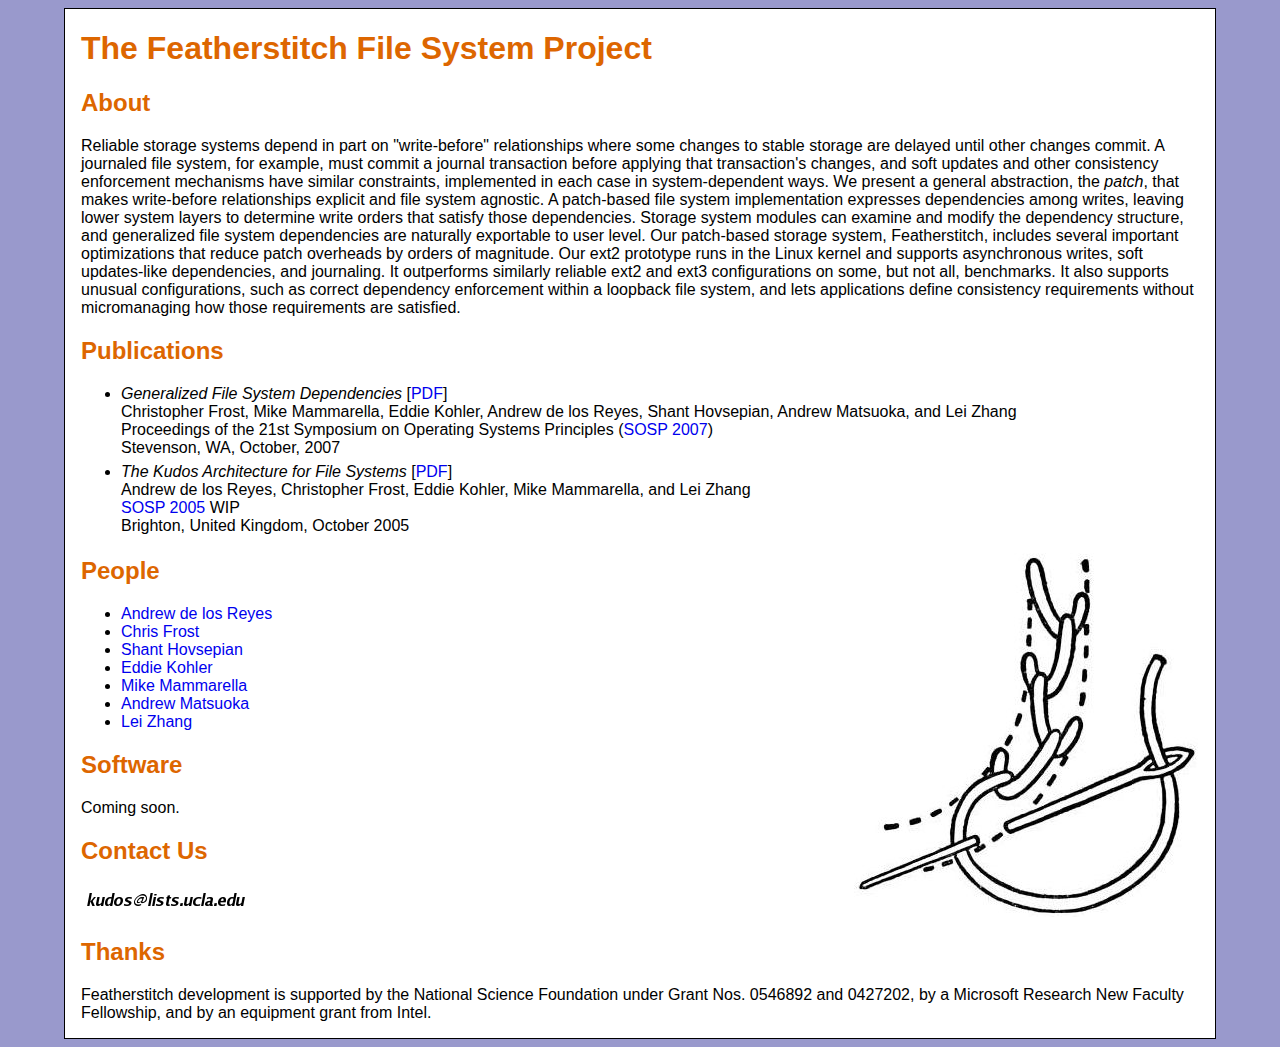
==== www/index.html @ c9d2334a "r4250: Use my brand new UCLA grad student web page." ====
<!DOCTYPE HTML PUBLIC "-//W3C//DTD HTML 4.01//EN"
	"http://www.w3.org/TR/html4/strict.dtd">
<html>
<head>
	<meta http-equiv="Content-Type" content="text/html; charset=utf-8">
	<meta http-equiv="Content-Language" content="en">

	<title>Featherstitch</title>

	<link rel="stylesheet" type="text/css" href="style.css">
</head>
<body>

<div id="content">

	<h1>The Featherstitch File System Project</h1>

	<h2>About</h2>

	<p>
	Reliable storage systems depend in part on "write-before"
	relationships where some changes to stable storage are delayed
	until other changes commit.  A journaled file system, for example,
	must commit a journal transaction before applying that
	transaction's changes, and soft updates and other consistency
	enforcement mechanisms have similar constraints, implemented in
	each case in system-dependent ways.  We present a general
	abstraction, the <em>patch</em>, that makes write-before
	relationships explicit and file system agnostic.  A patch-based
	file system implementation expresses dependencies among writes,
	leaving lower system layers to determine write orders that satisfy
	those dependencies.  Storage system modules can examine and modify
	the dependency structure, and generalized file system dependencies
	are naturally exportable to user level.  Our patch-based storage
	system, Featherstitch, includes several important optimizations
	that reduce patch overheads by orders of magnitude.  Our ext2
	prototype runs in the Linux kernel and supports asynchronous
	writes, soft updates-like dependencies, and journaling.  It
	outperforms similarly reliable ext2 and ext3 configurations on
	some, but not all, benchmarks.  It also supports unusual
	configurations, such as correct dependency enforcement within a
	loopback file system, and lets applications define consistency
	requirements without micromanaging how those requirements are
	satisfied.
	</p>

	<h2>Publications</h2>

	<ul class="big">
		<li>
		<em>Generalized File System Dependencies</em>
		[<a href="publications/featherstitch-sosp07.pdf">PDF</a>]<br>
		Christopher Frost, Mike Mammarella, Eddie Kohler, Andrew de los Reyes, Shant Hovsepian, Andrew Matsuoka, and Lei Zhang<br>
		Proceedings of the 21st Symposium on Operating Systems Principles (<a href="http://www.sosp.org/2007">SOSP 2007</a>)<br>
		Stevenson, WA, October, 2007
		</li>
		<li>
		<em>The Kudos Architecture for File Systems</em>
		[<a href="publications/kudos-sosp_wip.pdf">PDF</a>]<br>
		Andrew de los Reyes, Christopher Frost, Eddie Kohler, Mike Mammarella, and Lei Zhang<br>
		<a href="http://www.sigops.org/sosp/sosp05/">SOSP 2005</a> WIP<br>
		Brighton, United Kingdom, October 2005
		</li>
	</ul>

	<a href="http://www.gutenberg.org/etext/20386"><img class="floatright" src="images/featherstitch.jpg" width="345" height="364" alt="featherstitch"></a>

	<h2>People</h2>

	<ul>
		<li><a href="http://adlr.info">Andrew de los Reyes</a></li>
		<li><a href="http://www.frostnet.net/chris/">Chris Frost</a></li>
		<li><a href="http://superdupershant.com/">Shant Hovsepian</a></li>
		<li><a href="http://www.cs.ucla.edu/~kohler/">Eddie Kohler</a></li>
		<li><a href="http://www.cs.ucla.edu/~mikem/">Mike Mammarella</a></li>
		<li><a href="http://www.cs.utexas.edu/~matsuoka/">Andrew Matsuoka</a></li>
		<li><a href="http://linux.ucla.edu/~leiz/">Lei Zhang</a></li>
	</ul>

	<h2>Software</h2>

	<p>
	Coming soon.
	</p>

	<h2>Contact Us</h2>

	<p>
	<img src="images/kudos-email.png" width="170" height="29" alt="contact email address">
	</p>

	<h2>Thanks</h2>

	<p>
	Featherstitch development is supported by the National Science
	Foundation under Grant Nos. 0546892 and 0427202, by a Microsoft
	Research New Faculty Fellowship, and by an equipment grant from
	Intel.
	</p>

</div>


<script src="http://www.google-analytics.com/urchin.js" type="text/javascript">
</script>
<script type="text/javascript">
_uacct = "UA-1806983-5";
urchinTracker();
</script>

</body>
</html>
---- www/style.css ----
body {
	background: #99c;
	margin-left: 5%;
	margin-right: 5%;
	font-family: sans-serif;
}

#content {
	background: white;
	border-style: solid;
	border-width: thin;
	padding-left: 1em;
	padding-right: 1em;
}

h1, h2 {
	font-family: "Trebuchet MS", Trebuchet, Verdana, Sans-Serif;
	color: #dd6600;
}

a {
	text-decoration: none;
}

a:hover {
	text-decoration: underline;
}

ul.big li {
	margin-bottom: 0.25em;
	padding-bottom: 0.15em;
}

img.floatright
{
	float: right;
	border: none;
	margin-left: 1em;
}
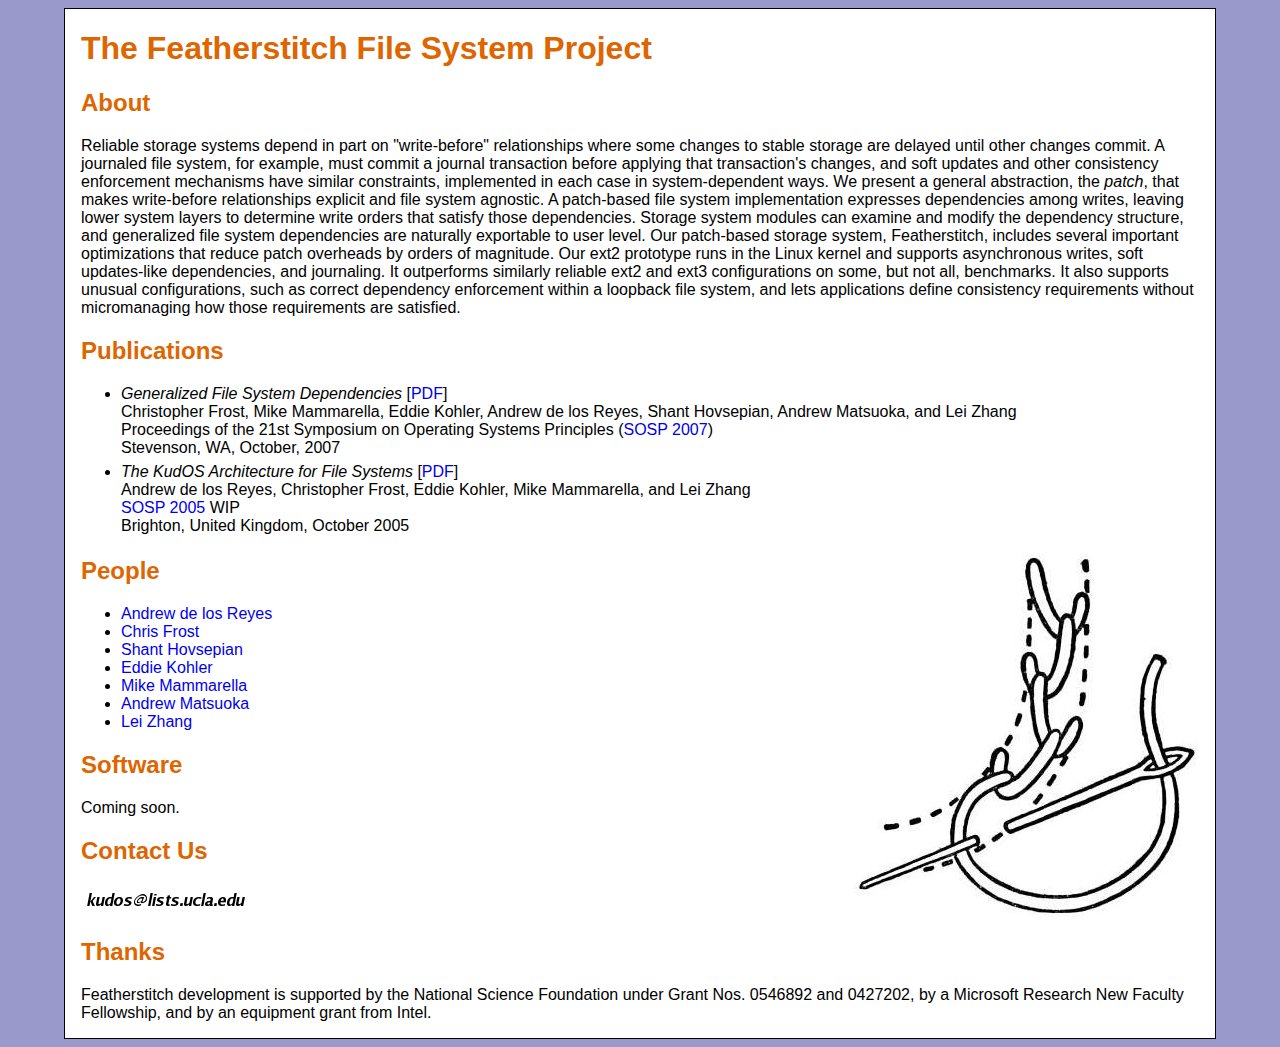
==== commit 699d1568: "r4251: Correct KudOS paper capitalization." ====
--- a/www/index.html
+++ b/www/index.html
@@ -55,7 +55,7 @@
 		Stevenson, WA, October, 2007
 		</li>
 		<li>
-		<em>The Kudos Architecture for File Systems</em>
+		<em>The KudOS Architecture for File Systems</em>
 		[<a href="publications/kudos-sosp_wip.pdf">PDF</a>]<br>
 		Andrew de los Reyes, Christopher Frost, Eddie Kohler, Mike Mammarella, and Lei Zhang<br>
 		<a href="http://www.sigops.org/sosp/sosp05/">SOSP 2005</a> WIP<br>
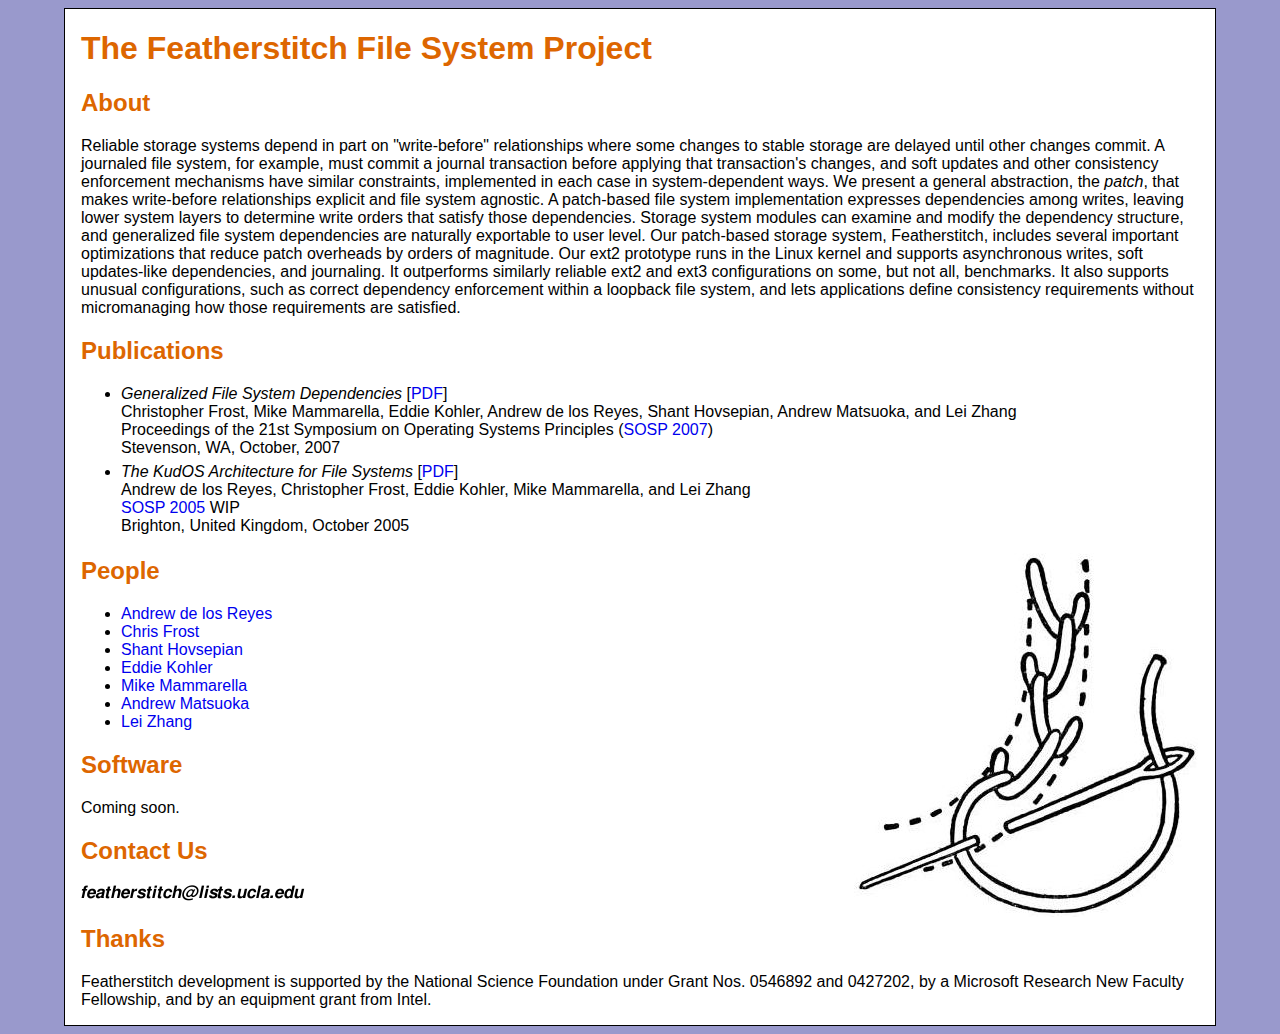
==== commit f37bc3f1: "r4266: Change kudos@lists to featherstitch@lists." ====
--- a/www/index.html
+++ b/www/index.html
@@ -86,7 +86,7 @@
 	<h2>Contact Us</h2>
 
 	<p>
-	<img src="images/kudos-email.png" width="170" height="29" alt="contact email address">
+	<img src="images/fstitch-email.png" width="224" height="16" alt="contact email address">
 	</p>
 
 	<h2>Thanks</h2>
@@ -104,7 +104,7 @@
 <script src="http://www.google-analytics.com/urchin.js" type="text/javascript">
 </script>
 <script type="text/javascript">
-_uacct = "UA-1806983-5";
+_uacct = "UA-2452644-1";
 urchinTracker();
 </script>
 
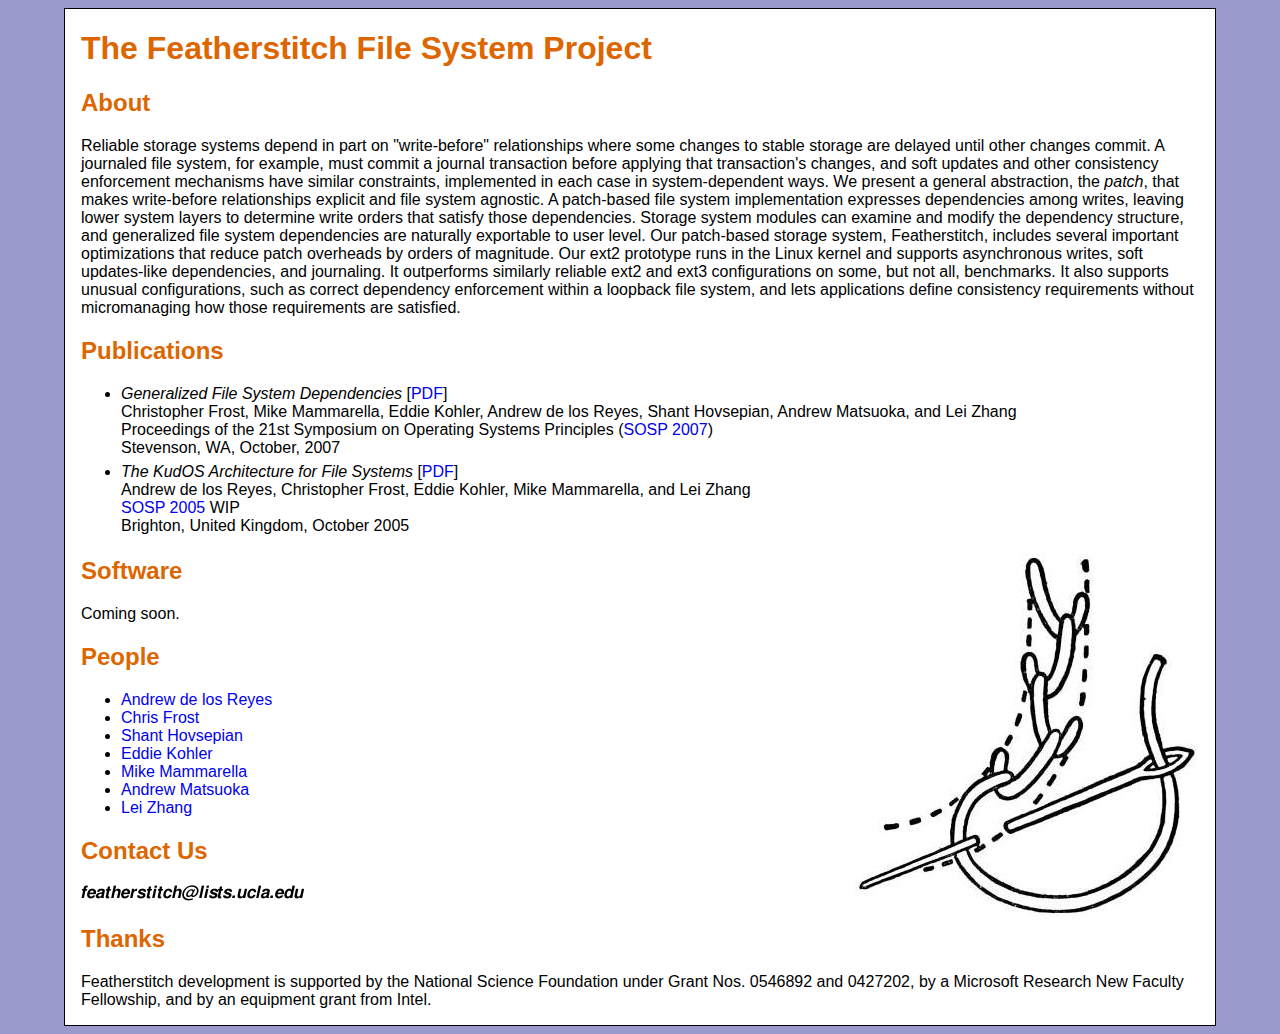
==== commit 383e2867: "r4268: Move software to immediately below pubs." ====
--- a/www/index.html
+++ b/www/index.html
@@ -65,6 +65,12 @@
 
 	<a href="http://www.gutenberg.org/etext/20386"><img class="floatright" src="images/featherstitch.jpg" width="345" height="364" alt="featherstitch"></a>
 
+	<h2>Software</h2>
+
+	<p>
+	Coming soon.
+	</p>
+
 	<h2>People</h2>
 
 	<ul>
@@ -77,16 +83,13 @@
 		<li><a href="http://linux.ucla.edu/~leiz/">Lei Zhang</a></li>
 	</ul>
 
-	<h2>Software</h2>
-
-	<p>
-	Coming soon.
-	</p>
-
 	<h2>Contact Us</h2>
 
 	<p>
-	<img src="images/fstitch-email.png" width="224" height="16" alt="contact email address">
+	<form action="/cgi-bin/mailman.cgi" method=POST>
+	<input type=hidden name="list" value="featherstitch">
+	<input type=image src="images/fstitch.png" alt="featherstitch list">
+	</form>
 	</p>
 
 	<h2>Thanks</h2>
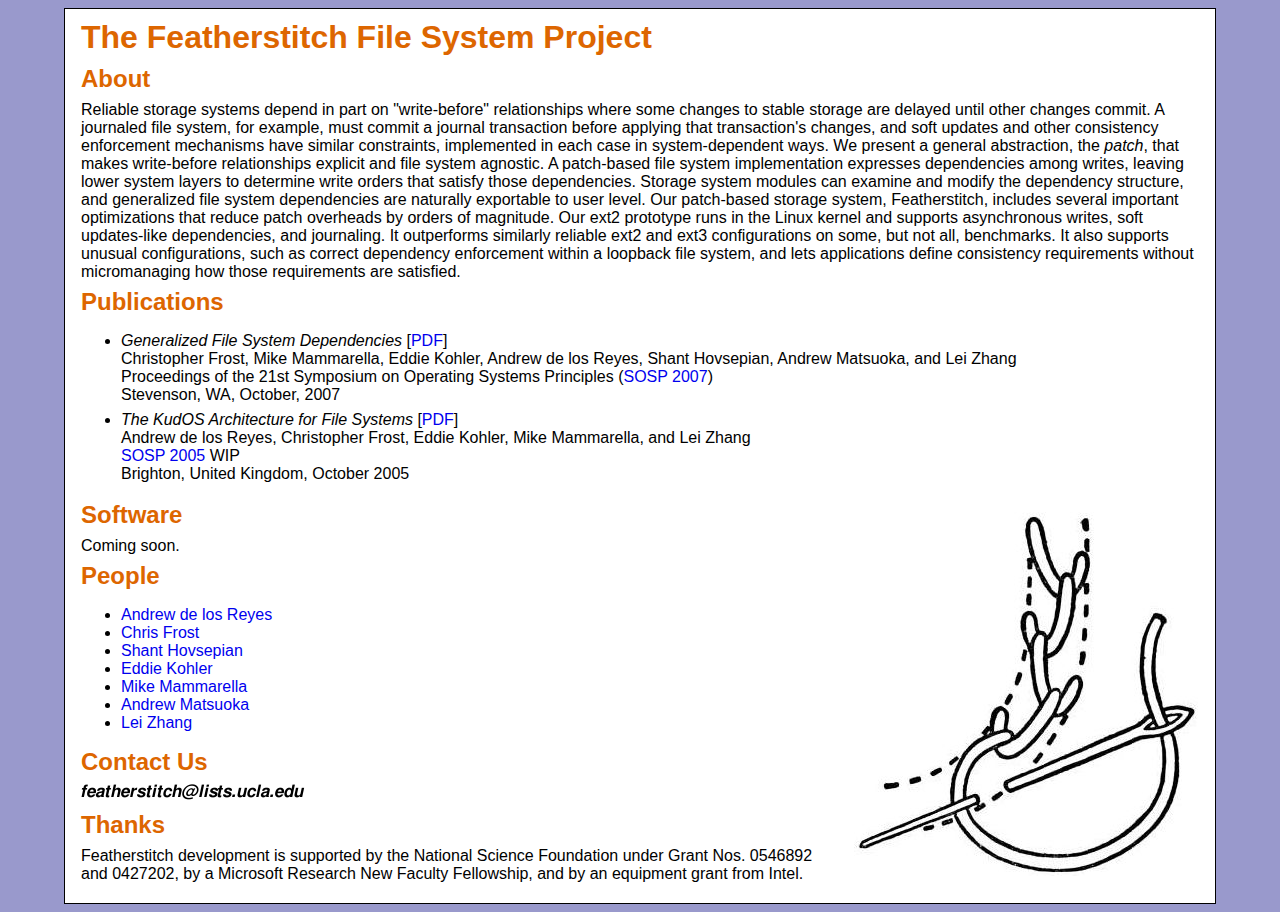
==== commit e50b6946: "r4307: HTML compliant forms." ====
--- a/www/index.html
+++ b/www/index.html
@@ -85,12 +85,14 @@
 
 	<h2>Contact Us</h2>
 
-	<p>
+	<div>
 	<form action="/cgi-bin/mailman.cgi" method=POST>
+	<div>
 	<input type=hidden name="list" value="featherstitch">
 	<input type=image src="images/fstitch.png" alt="featherstitch list">
+	</div>
 	</form>
-	</p>
+	</div>
 
 	<h2>Thanks</h2>
 
--- a/www/style.css
+++ b/www/style.css
@@ -11,11 +11,32 @@
 	border-width: thin;
 	padding-left: 1em;
 	padding-right: 1em;
+	padding-bottom: 2ex;
 }
 
-h1, h2 {
+.code {
+	background: #FFFFE0;
+	border-style: dashed;
+	border-width: thin;
+	font-family: monospace;
+	padding-left: 1em;
+	padding-right: 1em;
+	padding-top: .2em;
+	padding-bottom: .2em;
+	margin-top: .2em;
+	margin-bottom: .8em;
+}
+
+h1, h2, h3 {
 	font-family: "Trebuchet MS", Trebuchet, Verdana, Sans-Serif;
 	color: #dd6600;
+	margin-top: .3em;
+	margin-bottom: .3em;
+}
+
+p {
+	margin-top: .5em;
+	margin-bottom: .2em;
 }
 
 a {
@@ -31,9 +52,41 @@
 	padding-bottom: 0.15em;
 }
 
+ul.small {
+	margin-top: 0px;
+	margin-bottom: 0px;
+}
+
 img.floatright
 {
 	float: right;
 	border: none;
 	margin-left: 1em;
 }
+
+.floatright {
+	float: right;
+	margin-left: 1em;
+	margin-bottom: 0.5ex;
+	font-size: small;
+	border: double 3px #000000;
+	padding: 0.8em;
+	padding-right: 0; /* huge is not full width */
+}
+.floatright p {
+	text-align: center;
+}
+.clear-floatright {
+	clear: both;
+}
+tr.thumb td {
+	vertical-align: middle;
+	width: 25%;
+	text-align: center;
+}
+tr.thumb img {
+	border: none;			
+}
+tr.thumb-title {
+	text-align: center;
+}
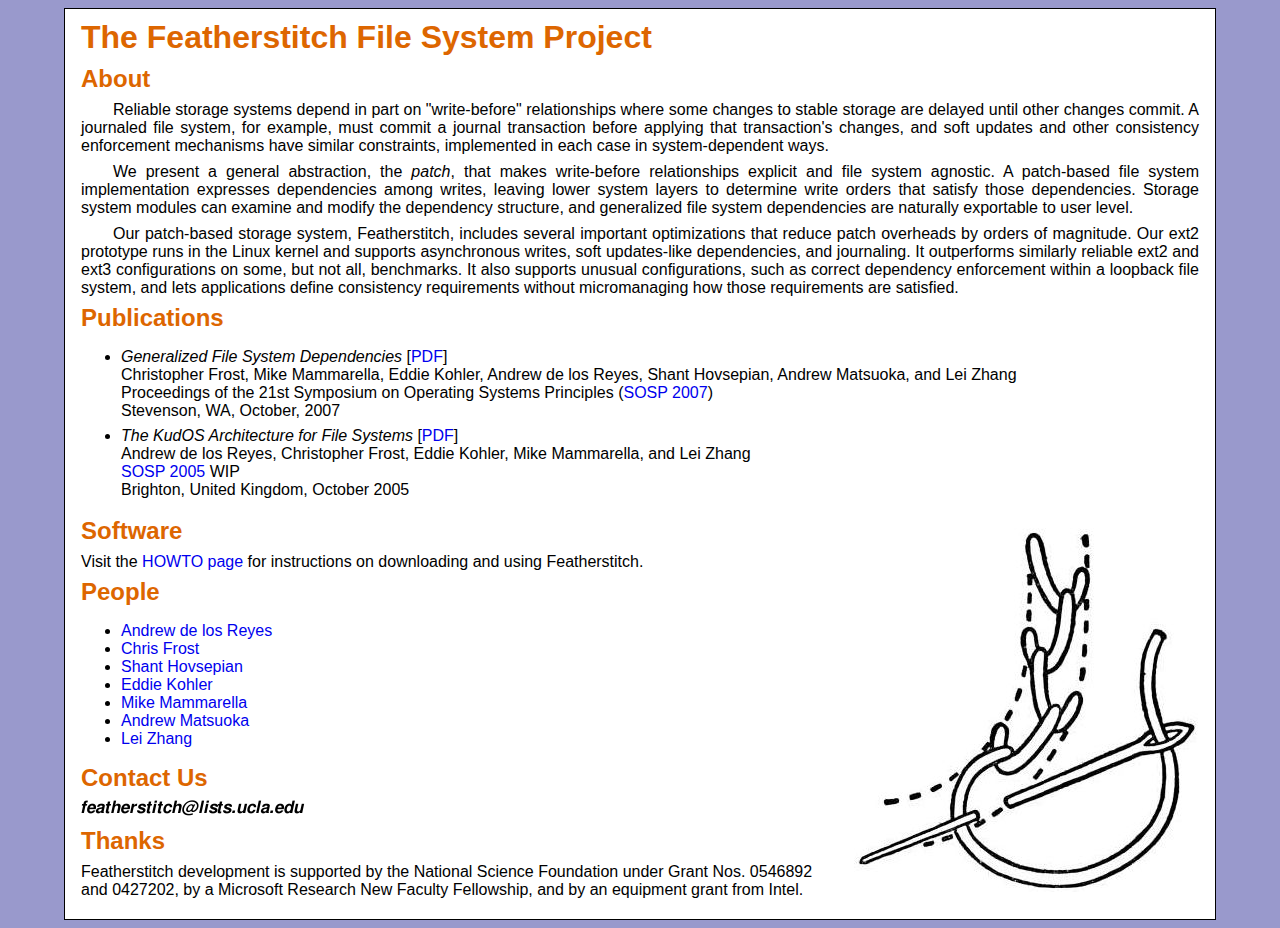
==== commit bf56e5be: "Publishing a link to the HOWTO page and thus the source code to Featherstitch." ====
--- a/www/index.html
+++ b/www/index.html
@@ -17,31 +17,35 @@
 
 	<h2>About</h2>
 
-	<p>
+	<p class="about">
 	Reliable storage systems depend in part on "write-before"
 	relationships where some changes to stable storage are delayed
-	until other changes commit.  A journaled file system, for example,
+	until other changes commit. A journaled file system, for example,
 	must commit a journal transaction before applying that
 	transaction's changes, and soft updates and other consistency
 	enforcement mechanisms have similar constraints, implemented in
-	each case in system-dependent ways.  We present a general
-	abstraction, the <em>patch</em>, that makes write-before
-	relationships explicit and file system agnostic.  A patch-based
-	file system implementation expresses dependencies among writes,
-	leaving lower system layers to determine write orders that satisfy
-	those dependencies.  Storage system modules can examine and modify
-	the dependency structure, and generalized file system dependencies
-	are naturally exportable to user level.  Our patch-based storage
-	system, Featherstitch, includes several important optimizations
-	that reduce patch overheads by orders of magnitude.  Our ext2
-	prototype runs in the Linux kernel and supports asynchronous
-	writes, soft updates-like dependencies, and journaling.  It
-	outperforms similarly reliable ext2 and ext3 configurations on
-	some, but not all, benchmarks.  It also supports unusual
-	configurations, such as correct dependency enforcement within a
-	loopback file system, and lets applications define consistency
-	requirements without micromanaging how those requirements are
-	satisfied.
+	each case in system-dependent ways.
+	</p>
+	<p class="about">
+	We present a general abstraction, the <em>patch</em>, that makes
+	write-before relationships explicit and file system agnostic. A
+	patch-based file system implementation expresses dependencies among
+	writes, leaving lower system layers to determine write orders that
+	satisfy those dependencies. Storage system modules can examine and
+	modify the dependency structure, and generalized file system
+	dependencies are naturally exportable to user level.
+	</p>
+	<p class="about">
+	Our patch-based storage system, Featherstitch, includes several
+	important optimizations that reduce patch overheads by orders of
+	magnitude. Our ext2 prototype runs in the Linux kernel and
+	supports asynchronous writes, soft updates-like dependencies, and
+	journaling. It outperforms similarly reliable ext2 and ext3
+	configurations on some, but not all, benchmarks. It also supports
+	unusual configurations, such as correct dependency enforcement
+	within a loopback file system, and lets applications define
+	consistency requirements without micromanaging how those
+	requirements are satisfied.
 	</p>
 
 	<h2>Publications</h2>
@@ -68,7 +72,8 @@
 	<h2>Software</h2>
 
 	<p>
-	Coming soon.
+	Visit the <a href="howto.html">HOWTO page</a> for instructions
+	on downloading and using Featherstitch.
 	</p>
 
 	<h2>People</h2>
--- a/www/style.css
+++ b/www/style.css
@@ -90,3 +90,8 @@
 tr.thumb-title {
 	text-align: center;
 }
+
+.about {
+	text-indent: 2em;
+	text-align: justify;
+}
